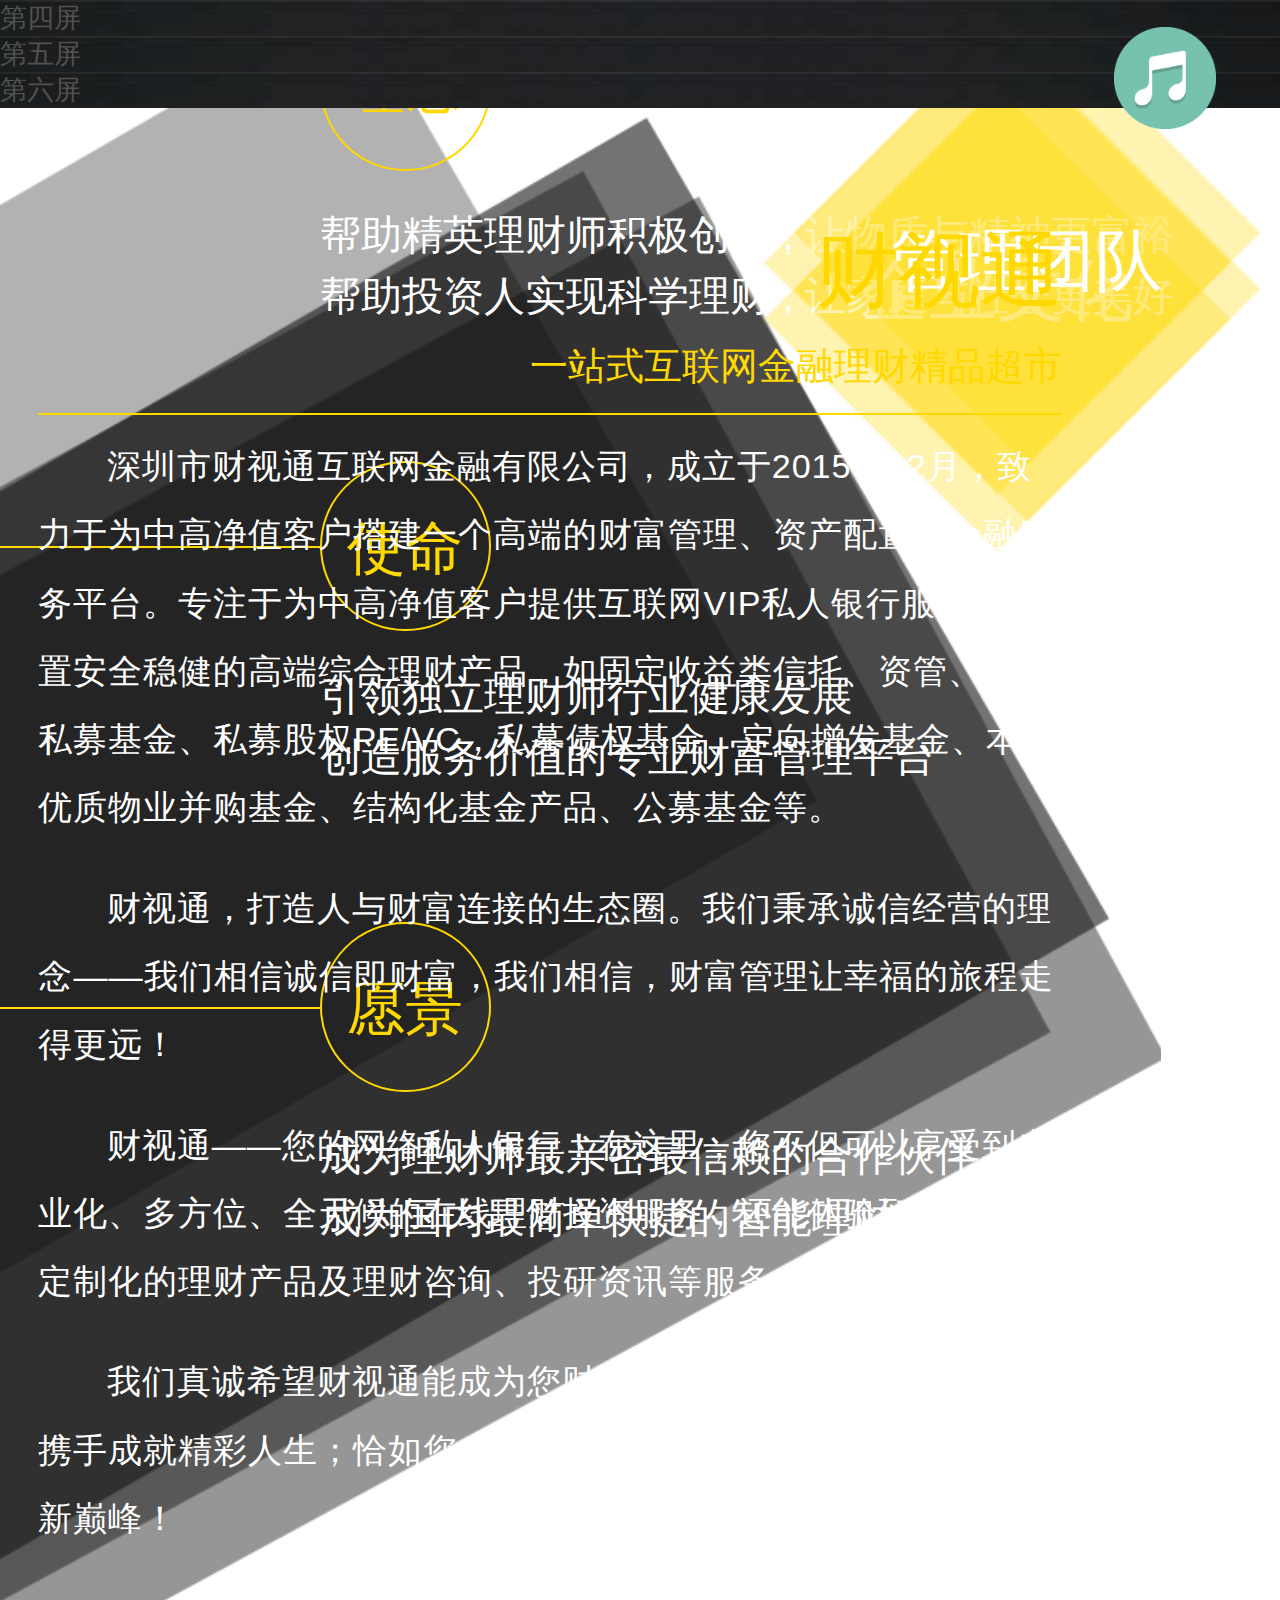
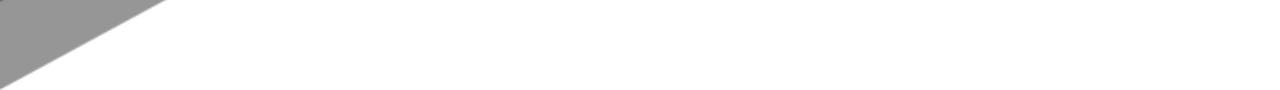
==== cst_first/aboutUs.html @ eed72279 "add cst_mobile" ====
<!doctype html>
<html lang="en">
<head>
<meta charset="UTF-8" />
<meta name="viewport" content="width=device-width, initial-scale=1.0, maximum-scale=1.0, user-scalable=0">
<title>关于我们</title>
<link rel="stylesheet" href="css/base.css" />
<link rel="stylesheet" href="css/style.css" />
</head>
<body>
<div class="music music_start" id="music">
	<!--<audio autoplay preload="auto" controls loop id="audio">
	  <source src="imgs/Era - The Mass.mp3" type="audio/mpeg" />
	  <source src="music/bgMusic.ogg" type="audio/ogg"/>
	  您的浏览器不支持音频播放。
	</audio>-->
	<audio autoplay preload="auto" loop="loop" id="audio">
		<source src="music/ai.mp3" type="audio/mpeg" />
		<!--<source src="music/bgMusic.ogg" type="audio/ogg"/>-->
	 	您的浏览器不支持音频播放。
	</audio>
</div>
<div id="fullPage">
	<div class="section section1">
		<div class="a_se1_bgt"></div>
		<div class="a_se1_bgb"></div>
		<div class="a_se1_tit">
			<h1>财视通</h1>
			<h3>一站式互联网金融理财精品超市</h3>
			<div class="line"></div>
			<p>深圳市财视通互联网金融有限公司，成立于2015年12月，致力于为中高净值客户搭建一个高端的财富管理、资产配置的金融服务平台。专注于为中高净值客户提供互联网VIP私人银行服务和配置安全稳健的高端综合理财产品，如固定收益类信托、资管、阳光私募基金、私募股权PE/VC，私募债权基金、定向增发基金、本地优质物业并购基金、结构化基金产品、公募基金等。</p><br />
			<p>财视通，打造人与财富连接的生态圈。我们秉承诚信经营的理念——我们相信诚信即财富，我们相信，财富管理让幸福的旅程走得更远！</p><br />
			<p>财视通——您的网络私人银行！在这里，您不但可以享受到专业化、多方位、全天候的在线理财投资服务，还能体验到多品类、定制化的理财产品及理财咨询、投研资讯等服务。</p><br />
			<p>我们真诚希望财视通能成为您财富旅途的中的可靠伴侣，与您携手成就精彩人生；恰如您人生跑道上的私人向导，伴您奔向人生新巅峰！</p>
		</div>
		<div class="a_se_down">
			<img src="imgs/about_down.png" alt="" />
		</div>
	</div><!--section1-->
	<div class="section section2">
		<div class="a_se2_bgh">企业文化</div>
		<div class="a_se2_bg"></div>
		<div class="a_se2_main">
			<div class="page">
				<div class="line">
					<span></span>
				</div>
				<div class="right">
					<div class="tit">理念</div>
					<p>帮助精英理财师积极创业 , 让物质与精神更富裕</p>
					<p>帮助投资人实现科学理财 , 让家庭与社会更美好</p>
				</div>
			</div><!--坑1-->
			<div class="page">
				<div class="line">
					<span></span>
				</div>
				<div class="right">
					<div class="tit">使命</div>
					<p>引领独立理财师行业健康发展</p>
					<p>创造服务价值的专业财富管理平台</p>
				</div>
			</div><!--坑2-->
			<div class="page">
				<div class="line">
					<span></span>
				</div>
				<div class="right">
					<div class="tit">愿景</div>
					<p>成为理财师最亲密最信赖的合作伙伴   </p>
					<p>成为国内最简单快捷的智能理财平台</p>
				</div>
			</div><!--坑3-->
		</div>
		<div class="a_se_down">
			<img src="imgs/about_down.png" alt="" />
		</div>
	</div><!--section2-->
	<div class="section section3">
		<div class="a_se2_bgh a_se3_bgh">管理团队</div>
		<div class="a_se3_main">
			<div class="page">
				<div class="pic"></div>
				<div class="tit">
					<h3>熊宏 (董事长/总裁)</h3>
					<p>东北财经大学EMBA</p>
					<p>金千禧金融控股集团创始人</p>
					<p>拥有近20年金融从业经验。</p>
				</div>
				<div class="right">
					<img src="imgs/about_3_line.png" alt="" />
				</div>
			</div><!--坑1-->
			<div class="page">
				<div class="pic pic2"></div>
				<div class="tit">
					<h3>常虹 （独立董事）</h3>
					<p style="margin-top: 8px;">中南大学副教授 硕士研究生毕业</p>
					<p>历任深圳中小企业信用再担保管委会委员</p>
				</div>
				<div class="right">
					<img src="imgs/about_3_line.png" alt="" />
				</div>
			</div><!--坑2-->
			<div class="page">
				<div class="pic pic3"></div>
				<div class="tit">
					<h3>于磊 （副总裁）</h3>
					<p style="margin-top: 8px;">吉林大学 法律系 学士</p>
					<p>历任国内知名财富管理公司负责人</p>
				</div>
				<div class="right">
					<img src="imgs/about_3_line.png" alt="" />
				</div>
			</div><!--坑3-->
			<div class="page">
				<div class="pic pic4"></div>
				<div class="tit">
					<h3>徐晗坤 （投委会委员/集团顾问）</h3>
					<p>伦敦经济学院经济学硕士 </p>
					<p>沃顿商学院工商管理硕士</p>
					<p>历任大陆资本董事总经理</p>
				</div>
				<div class="right">
					<img src="imgs/about_3_line.png" alt="" />
				</div>
			</div><!--坑4-->
			<div class="page">
				<div class="pic pic5"></div>
				<div class="tit">
					<h3>刘秀青 （财视通金融运营总监）</h3>
					<p style="margin-top: 8px;">华东交通大学 法学系 学士</p>
					<p>历任国内知名互联网金融公司负责人</p>
				</div>
				<div class="right">
					<img src="imgs/about_3_line.png" alt="" />
				</div>
			</div><!--坑5-->
		</div>
		<div class="a_se_down">
			<img src="imgs/about_down.png" alt="" />
		</div><!--下拉箭头-->
	</div>
	<div class="section section4">第四屏</div>
	<div class="section section5">第五屏</div>
	<div class="section section6">第六屏</div>
</div>
<script src="http://apps.bdimg.com/libs/jquery/2.1.4/jquery.js"></script>
<script src="http://apps.bdimg.com/libs/jquery-fullPage/2.7.4/jquery.fullPage.min.js"></script>
<script src="js/51size.js"></script>
<script src="js/common.js"></script>
<script type="text/javascript">
	$(function(){
		$('#fullPage').fullpage({
			
		});
	});
</script>
</body>
</html>
---- cst_first/css/base.css ----
@charset "UTF-8";
/*Css 初始化*/
html,body,h1,h2,h3,h4,h5,h6,div,dl,dt,dd,ul,ol,li,p,blockquote,pre,hr,figure,table,caption,th,td,form,fieldset,legend,input,button,textarea,menu{margin:0;padding:0;}
header,footer,section,article,aside,nav,hgroup,address,figure,figcaption,menu,details{display:block;}
table{border-collapse:collapse;border-spacing:0;}
caption,th{text-align:left;font-weight:normal;}
html,body,fieldset,img,iframe,abbr{border:0;}
i,cite,em,var,address,dfn{font-style:normal;}
[hidefocus],summary{outline:0;}
pre,code,kbd,samp{font-family:inherit;}
q:before,q:after{content:none;}
textarea{overflow:auto;resize:none;}
label,summary{cursor:default;}
a,button{cursor:pointer;}

/*让这些的标签内外边距都是0*/
fieldset, img { border:none;}
ul,ol,li{ list-style:none; }
body { color:#515151;}

/*清除浮动*/
.clearfix:after { content:"."; display:block; height:0;visibility:hidden; clear:both; }
.clearfix { zoom:1; }
.clearit { clear:both; height:0; font-size:0;overflow:hidden;}

/*a标签*/
a{ color:#666; text-decoration:none; }
a:visited { color:#666; }
a:hover, a:active, a:focus { text-decoration:none; }

html {font-size:625%;}
body{font-size:.16rem; font-family: "Helvetica Neue", Helvetica, Arial, "Microsoft Yahei UI", "Microsoft YaHei", SimHei, "\5B8B\4F53", simsun, sans-serif;}
p{word-wrap:break-word;}
div{box-sizing: border-box;}
img{display: block;max-width: 100%;}
h1,h2,h3,h4,h5{font-weight: normal;}
---- cst_first/css/style.css ----
@charset "utf-8";

/*public*/
.music { width: .6rem; height: .6rem; position: fixed; top: 3%; right: 5%; z-index: 999;}
.music_start { background: url(../imgs/music.png); background-size: contain; animation: play 1.2s linear infinite; -webkit-animation: play 1.2s linear infinite;}
.music_stop { background: url(../imgs/music_stop.png); background-size: contain;}
#fullPage {position: relative;}
.section {width: 100%; height: 100%; background: url(../imgs/about_bg.jpg); background-size: cover; position: relative;}
.a_se_down { width:.34rem; height: .2rem; position: absolute; left: 49%; bottom: 5%; animation: down .8s ease-out infinite alternate; -webkit-animation: down .8s ease-out infinite alternate;}
@keyframes down{
	from{transform: translateY(0);}
	to{transform: translateY(10px);}
}
@-webkit-keyframes down{
	from{transform: translateY(0);}
	to{transform: translateY(10px);}
}
@keyframes play{
	from{-webkit-transform: rotateZ(0deg);}
	to{-webkit-transform: rotateZ(-360deg);}
}
@-webkit-keyframes play{
	from{-webkit-transform: rotateZ(0deg);}
	to{-webkit-transform: rotateZ(-360deg);}
}

/*section1*/
.section1 {padding: 0 1.2rem 0 .2rem;}
.a_se1_bgt {width: 6.8rem; height: 8.9rem; background: url(../imgs/about_1_bg_top.png); background-size: cover; position: absolute; top: 1rem; left: 0;}
.a_se1_bgb { width: 100%; height: 5.3rem; background: url(../imgs/about_1_bg_bottom.png); background-size: cover; position: absolute; left: 0; bottom: 0;}
.a_se1_tit {width: 80%; position: absolute; left: 3%; top: 1.2rem; z-index: 1;}
.a_se1_tit h1 { font-size: .48rem; line-height: 1.6; color: #ffd800; text-align: right;}
.a_se1_tit h3 { font-size: .22rem; line-height: 1.6; color: #ffd800; text-align: right;}
.a_se1_tit .line { width: 100%; height: 2px; margin: .1rem auto; background-color: #ffd800;}
.a_se1_tit p { font-size: .2rem; line-height: 2; color: #FFFFFF; text-indent: 2em; letter-spacing: 1px;}

/*section2*/
.a_se2_bgh { width: 2.73rem; height: 3.05rem; background: url(../imgs/about_2_bg_head.png); background-size: cover; position: absolute; right: 50px; top: 30px; font-size: .4rem; text-align: center; line-height: 3.05rem; color: #FFFFFF; }
.a_se2_bg { width: 6.5rem; height: 9.14rem; background: url(../imgs/about_2_bg.png); background-size: cover; position: absolute; top: 20%; left: 0;}
.a_se2_main { width: 100%; position: absolute; top: 25%; left: 0;}
.a_se2_main .line { float: left; width: 25%; height: 2.2rem; padding-top: .5rem;}
.a_se2_main .line span { display: block; width: 100%; height: 2px; background-color: #ffd800;}
.a_se2_main .right { float: left; height: 2.7rem; width: 75%;}
.a_se2_main .right .tit { width: 1rem; height: 1rem; border: 2px solid #ffd800; border-radius: 50%; font-size: .34rem; text-align: center; line-height: 1rem; color: #ffd800; margin-bottom: .2rem;}
.a_se2_main .right p { font-size: .24rem; line-height: 1.5; color: #FFFFFF;}

/*section3*/
.a_se3_bgh { top: 0; right: 20px;}
.a_se3_main { position: absolute; left: 0; bottom: 5%;}
.a_se3_main .page { width: 7rem; height: 1.6rem; padding-top: .1rem; margin-bottom: .4rem; background: rgba(224,203,118,.17);}
.a_se3_main .pic { float: left; width: 1.4rem; height: 1.4rem; border: 2px solid #ffd800; border-radius: 50%;  background: url(../imgs/about_3_page1.jpg); background-size: contain; margin: 0 .3rem 0 .2rem;}
.a_se3_main .tit { float: left; width: 4.6rem; overflow: hidden;}
.a_se3_main .tit h3 { font-size: .24rem; line-height: 1.5; color: #ffd800;}
.a_se3_main .tit p { font-size: .2rem; line-height: 1.5; color: #FFFFFF;}
.a_se3_main .right { float: right; width: .13rem; height: .25rem; margin-right: 10px; margin-top: .55rem;}

.a_se3_main .pic2 {background: url(../imgs/about_3_page2.jpg); background-size: contain;}
.a_se3_main .pic3 {background: url(../imgs/about_3_page3.jpg); background-size: contain;}
.a_se3_main .pic4 {background: url(../imgs/about_3_page4.jpg); background-size: contain;}
.a_se3_main .pic5 {background: url(../imgs/about_3_page5.jpg); background-size: contain;}






















/*响应式部分*/
/*媒体查询，大于 415 小于 640*/
@media (min-width: 415px) and (max-width: 640px) {
	
}
/*媒体查询，大于 376 小于 414*/
@media (min-width: 376px) and (max-width: 414px) {
	
}
/*媒体查询，大于 356 小于 375 适配红米note3*/
@media (min-width: 356px) and (max-width: 375px) {
	
}
/*媒体查询，大于 321 小于 355*/
@media (min-width: 320px) and (max-width: 355px) {
	.a_se1_tit { width: 90%; top: .4rem;}
	.a_se1_tit p {font-size: 12px; letter-spacing: 0;}
	.a_se2_main .right p { font-size: .16rem;}
	.a_se3_main .tit p:nth-of-type(3) { display: none;}
}
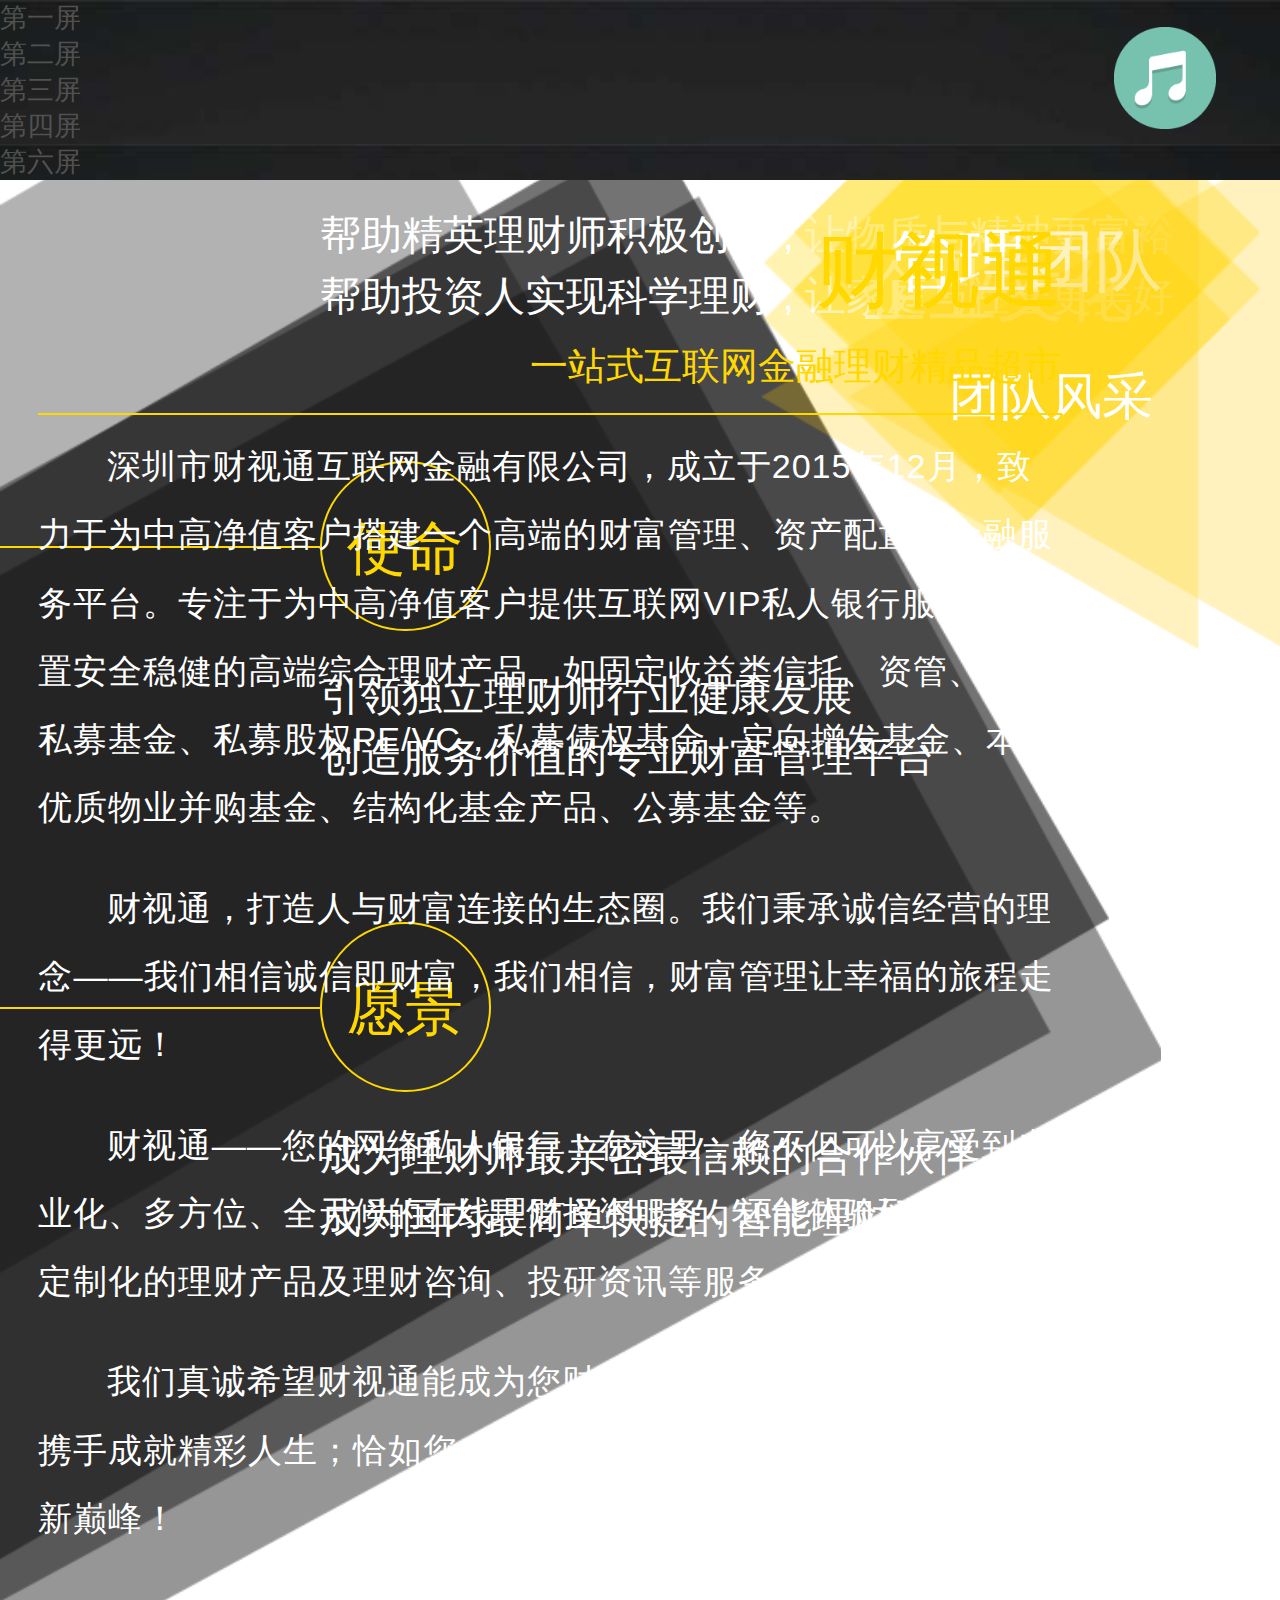
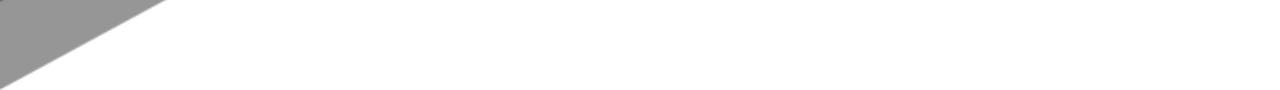
==== commit 87552fe1: "add" ====
--- a/cst_first/aboutUs.html
+++ b/cst_first/aboutUs.html
@@ -4,6 +4,7 @@
 <meta charset="UTF-8" />
 <meta name="viewport" content="width=device-width, initial-scale=1.0, maximum-scale=1.0, user-scalable=0">
 <title>关于我们</title>
+<link rel="stylesheet" href="css/jquery.fullPage.css" />
 <link rel="stylesheet" href="css/base.css" />
 <link rel="stylesheet" href="css/style.css" />
 </head>
@@ -16,7 +17,7 @@
 	</audio>-->
 	<audio autoplay preload="auto" loop="loop" id="audio">
 		<source src="music/ai.mp3" type="audio/mpeg" />
-		<!--<source src="music/bgMusic.ogg" type="audio/ogg"/>-->
+		<source src="music/ai.ogg" type="audio/ogg"/>
 	 	您的浏览器不支持音频播放。
 	</audio>
 </div>
@@ -78,8 +79,8 @@
 	</div><!--section2-->
 	<div class="section section3">
 		<div class="a_se2_bgh a_se3_bgh">管理团队</div>
-		<div class="a_se3_main">
-			<div class="page">
+		<div class="a_se3_main" id="main">
+			<div class="page page1">
 				<div class="pic"></div>
 				<div class="tit">
 					<h3>熊宏 (董事长/总裁)</h3>
@@ -91,7 +92,7 @@
 					<img src="imgs/about_3_line.png" alt="" />
 				</div>
 			</div><!--坑1-->
-			<div class="page">
+			<div class="page page2" id="page2">
 				<div class="pic pic2"></div>
 				<div class="tit">
 					<h3>常虹 （独立董事）</h3>
@@ -102,18 +103,7 @@
 					<img src="imgs/about_3_line.png" alt="" />
 				</div>
 			</div><!--坑2-->
-			<div class="page">
-				<div class="pic pic3"></div>
-				<div class="tit">
-					<h3>于磊 （副总裁）</h3>
-					<p style="margin-top: 8px;">吉林大学 法律系 学士</p>
-					<p>历任国内知名财富管理公司负责人</p>
-				</div>
-				<div class="right">
-					<img src="imgs/about_3_line.png" alt="" />
-				</div>
-			</div><!--坑3-->
-			<div class="page">
+			<div class="page page3">
 				<div class="pic pic4"></div>
 				<div class="tit">
 					<h3>徐晗坤 （投委会委员/集团顾问）</h3>
@@ -124,8 +114,19 @@
 				<div class="right">
 					<img src="imgs/about_3_line.png" alt="" />
 				</div>
+			</div><!--坑3-->
+			<div class="page page4">
+				<div class="pic pic3"></div>
+				<div class="tit">
+					<h3>于磊 （副总裁）</h3>
+					<p style="margin-top: 8px;">吉林大学 法律系 学士</p>
+					<p>历任国内知名财富管理公司负责人</p>
+				</div>
+				<div class="right">
+					<img src="imgs/about_3_line.png" alt="" />
+				</div>
 			</div><!--坑4-->
-			<div class="page">
+			<div class="page page5">
 				<div class="pic pic5"></div>
 				<div class="tit">
 					<h3>刘秀青 （财视通金融运营总监）</h3>
@@ -135,14 +136,73 @@
 				<div class="right">
 					<img src="imgs/about_3_line.png" alt="" />
 				</div>
+			</div><!--坑5-->
+		</div><!--E-a_se3_main-->
+		<div class="a_se3_main_in">
+			<div class="page page1">
+				<div class="back"></div>
+				<div class="pic"></div>
+				<h2>熊宏 <span>(董事长/总裁)</span></h2>
+				<h4>东北财经大学EMBA</h4>
+				<h4>金千禧金融控股集团创始人</h4>
+				<h4>拥有近20年金融从业经验。</h4>
+				<div class="line"></div>
+				<p>历任国有商业银行支行行长、大型综合金融机构副总裁，具有二十余年金融投资行从业经验，资深金融行业企业管理行业背景。善于资本运作，对国际国内金融有深厚的理财和实践基础</p>
+			</div><!--坑1-->
+			<div class="page page2">
+				<div class="back"></div>
+				<div class="pic"></div>
+				<h2>常虹 <span>(独立董事)</span></h2>
+				<h4>中南大学副教授</h4>
+				<h4>硕士研究生毕业</h4>
+				<h4>深圳中小企业信用再担保委员</h4>
+				<div class="line"></div>
+				<p>深圳市小额贷款行业协会副会长具有深厚的财经专业知识以及精湛的实战经验，曾任职于多家知名金融集团独立董事及投委会顾问，多次对市场的实时动态作出准确预判</p>
+			</div><!--坑2-->
+			<div class="page page3">
+				<div class="back"></div>
+				<div class="pic"></div>
+				<h2>徐晗坤<span>(投委会委员)</span></h2>
+				<h4>伦敦经济学院经济学硕士</h4>
+				<h4>沃顿商学院工商管理硕士</h4>
+				<h4>历任大陆资本董事总经理</h4>
+				<div class="line"></div>
+				<p>曾全面负责美国康地集团(Continental Grain Company)在亚洲的私募股权投资；美国康地集团在亚洲所投企业的运营管理；泰国正大集团和美国康地集团合作基金正大康地产业投资基金的投资。</p>
+			</div><!--坑3-->
+			<div class="page page4">
+				<div class="back"></div>
+				<div class="pic"></div>
+				<h2>于磊<span>(副总裁)</span></h2>
+				<h4>吉林大学 法律系 学士</h4>
+				<h4>历任国内知名财富管理公司负责人</h4>
+				<div class="line"></div>
+				<p>具有十余年的百强金融企业管理经验及丰富的资本市场运作经验，熟悉权益类投资、策略性投资、固定收益、资本对接及资产配置，具有业内极高的影响力及号召力。</p>
+			</div><!--坑4-->
+			<div class="page page5">
+				<div class="back"></div>
+				<div class="pic"></div>
+				<h2>刘秀青<span>(财视通金融运营总监)</span></h2>
+				<h4>华东交通大学 法学系 学士</h4>
+				<h4>历任国内知名互联网金融公司负责人</h4>
+				<div class="line"></div>
+				<p>国内知名律师事务所高级法律顾问，熟悉互联网的运营及数据管理。七年互联网运营管理从业经历，凭其敏锐的眼光、远大格局判断出互联网金融充满机遇的行业前景；擅长互联网金融时代的金融产品创新和运营。</p>
 			</div><!--坑5-->
 		</div>
 		<div class="a_se_down">
 			<img src="imgs/about_down.png" alt="" />
 		</div><!--下拉箭头-->
 	</div>
-	<div class="section section4">第四屏</div>
-	<div class="section section5">第五屏</div>
+	<div class="section section4">
+		<div class="slide">第一屏</div>
+		<div class="slide">第二屏</div>
+		<div class="slide">第三屏</div>
+		<div class="slide">第四屏</div>
+		
+	</div>
+	<div class="section section5">
+		<div class="a_se5_bgh">团队风采</div>
+		<div class="a_se5_bgb"></div>
+	</div>
 	<div class="section section6">第六屏</div>
 </div>
 <script src="http://apps.bdimg.com/libs/jquery/2.1.4/jquery.js"></script>
@@ -150,9 +210,16 @@
 <script src="js/51size.js"></script>
 <script src="js/common.js"></script>
 <script type="text/javascript">
+//	此项目fullPage.css修改过,(左右滑块样式,左右滑块项目导航颜色)
 	$(function(){
 		$('#fullPage').fullpage({
-			
+			verticalCentered: false,	//内容是否垂直居中
+			scrollingSpeed: 1000,		//滚动速度，单位为毫秒
+			css3: true,					//是否使用 CSS3 transforms 滚动
+			controlArrows: true,		//左右滑块的箭头的背景
+			loopHorizontal: true,		//左右滑块是否循环滑动
+			slidesNavigation: true,		//是否显示左右滑块的项目导航
+			slidesNavPosition: "top"	//左右滑块的项目导航的位置
 		});
 	});
 </script>
--- a/cst_first/css/style.css
+++ b/cst_first/css/style.css
@@ -47,17 +47,42 @@
 /*section3*/
 .a_se3_bgh { top: 0; right: 20px;}
 .a_se3_main { position: absolute; left: 0; bottom: 5%;}
-.a_se3_main .page { width: 7rem; height: 1.6rem; padding-top: .1rem; margin-bottom: .4rem; background: rgba(224,203,118,.17);}
+.a_se3_main .page { width: 6.5rem; height: 1.6rem; padding-top: .1rem; margin-bottom: .4rem; background: rgba(224,203,118,.17);}
 .a_se3_main .pic { float: left; width: 1.4rem; height: 1.4rem; border: 2px solid #ffd800; border-radius: 50%;  background: url(../imgs/about_3_page1.jpg); background-size: contain; margin: 0 .3rem 0 .2rem;}
 .a_se3_main .tit { float: left; width: 4.6rem; overflow: hidden;}
 .a_se3_main .tit h3 { font-size: .24rem; line-height: 1.5; color: #ffd800;}
 .a_se3_main .tit p { font-size: .2rem; line-height: 1.5; color: #FFFFFF;}
-.a_se3_main .right { float: right; width: .13rem; height: .25rem; margin-right: 10px; margin-top: .55rem;}
+.a_se3_main .right { float: right; width: .13rem; height: .25rem; margin-right: 10px; margin-top: .55rem; display: none;}
 
 .a_se3_main .pic2 {background: url(../imgs/about_3_page2.jpg); background-size: contain;}
 .a_se3_main .pic3 {background: url(../imgs/about_3_page3.jpg); background-size: contain;}
 .a_se3_main .pic4 {background: url(../imgs/about_3_page4.jpg); background-size: contain;}
 .a_se3_main .pic5 {background: url(../imgs/about_3_page5.jpg); background-size: contain;}
+
+.a_se3_main_in { position: absolute; width: 6.7rem; height: 8rem; top: 22%; left: 50%; transform: translateX(-50%); -webkit-transform: translateX(-50%);}
+.a_se3_main_in .page { width: 6.7rem; height: 8rem; padding: .5rem .3rem 0; background: rgba(255,255,255,.2); display: none;}
+.a_se3_main_in .active {display: block;}
+.a_se3_main_in .back { width: .7rem; height: .7rem; background: url(../imgs/about_3_back.png) no-repeat; background-size: contain; position: absolute; top: .1rem; left: .1rem;}
+.a_se3_main_in .pic { width: 2.8rem; height: 2.8rem; border: 2px solid #ffd800; border-radius: 50%; background: url(../imgs/about_3_page1.jpg) no-repeat center top; background-size: cover; margin: 0 auto .15rem;}
+.a_se3_main_in h2 { font-size: .34rem; color: #ffd800; line-height: 1.5; margin-left: 1.8rem;}
+.a_se3_main_in h2 span { font-size: .26rem;}
+.a_se3_main_in h4 { font-size: .24rem; color: #ffd800; line-height: 2; margin-left: 1.8rem}
+.a_se3_main_in .line { width: 100%; height: 2px; background-color: #FFFFFF; margin: .1rem 0;}
+.a_se3_main_in p { font-size: .24rem; line-height: 2; color: #FFFFFF;}
+
+.a_se3_main_in .page2 .pic {background: url(../imgs/about_3_page2.jpg) no-repeat center top; background-size: cover;}
+.a_se3_main_in .page3 .pic {background: url(../imgs/about_3_page4.jpg) no-repeat center top; background-size: cover;}
+.a_se3_main_in .page4 .pic {background: url(../imgs/about_3_page3.jpg) no-repeat center top; background-size: cover;}
+.a_se3_main_in .page5 .pic {background: url(../imgs/about_3_page5.jpg) no-repeat center top; background-size: cover;}
+
+/*section4*/
+
+
+
+
+/*section5*/
+.a_se5_bgh { width: 3.04rem; height: 2.96rem; padding-left: 1.1rem; background: url(../imgs/about_4_bg1.png) no-repeat; background-size: cover; font-size: .3rem; line-height: 2.96rem; color: #FFFFFF; position: absolute; top: 0; right: 0;}
+.a_se5_bgb
 
 
 
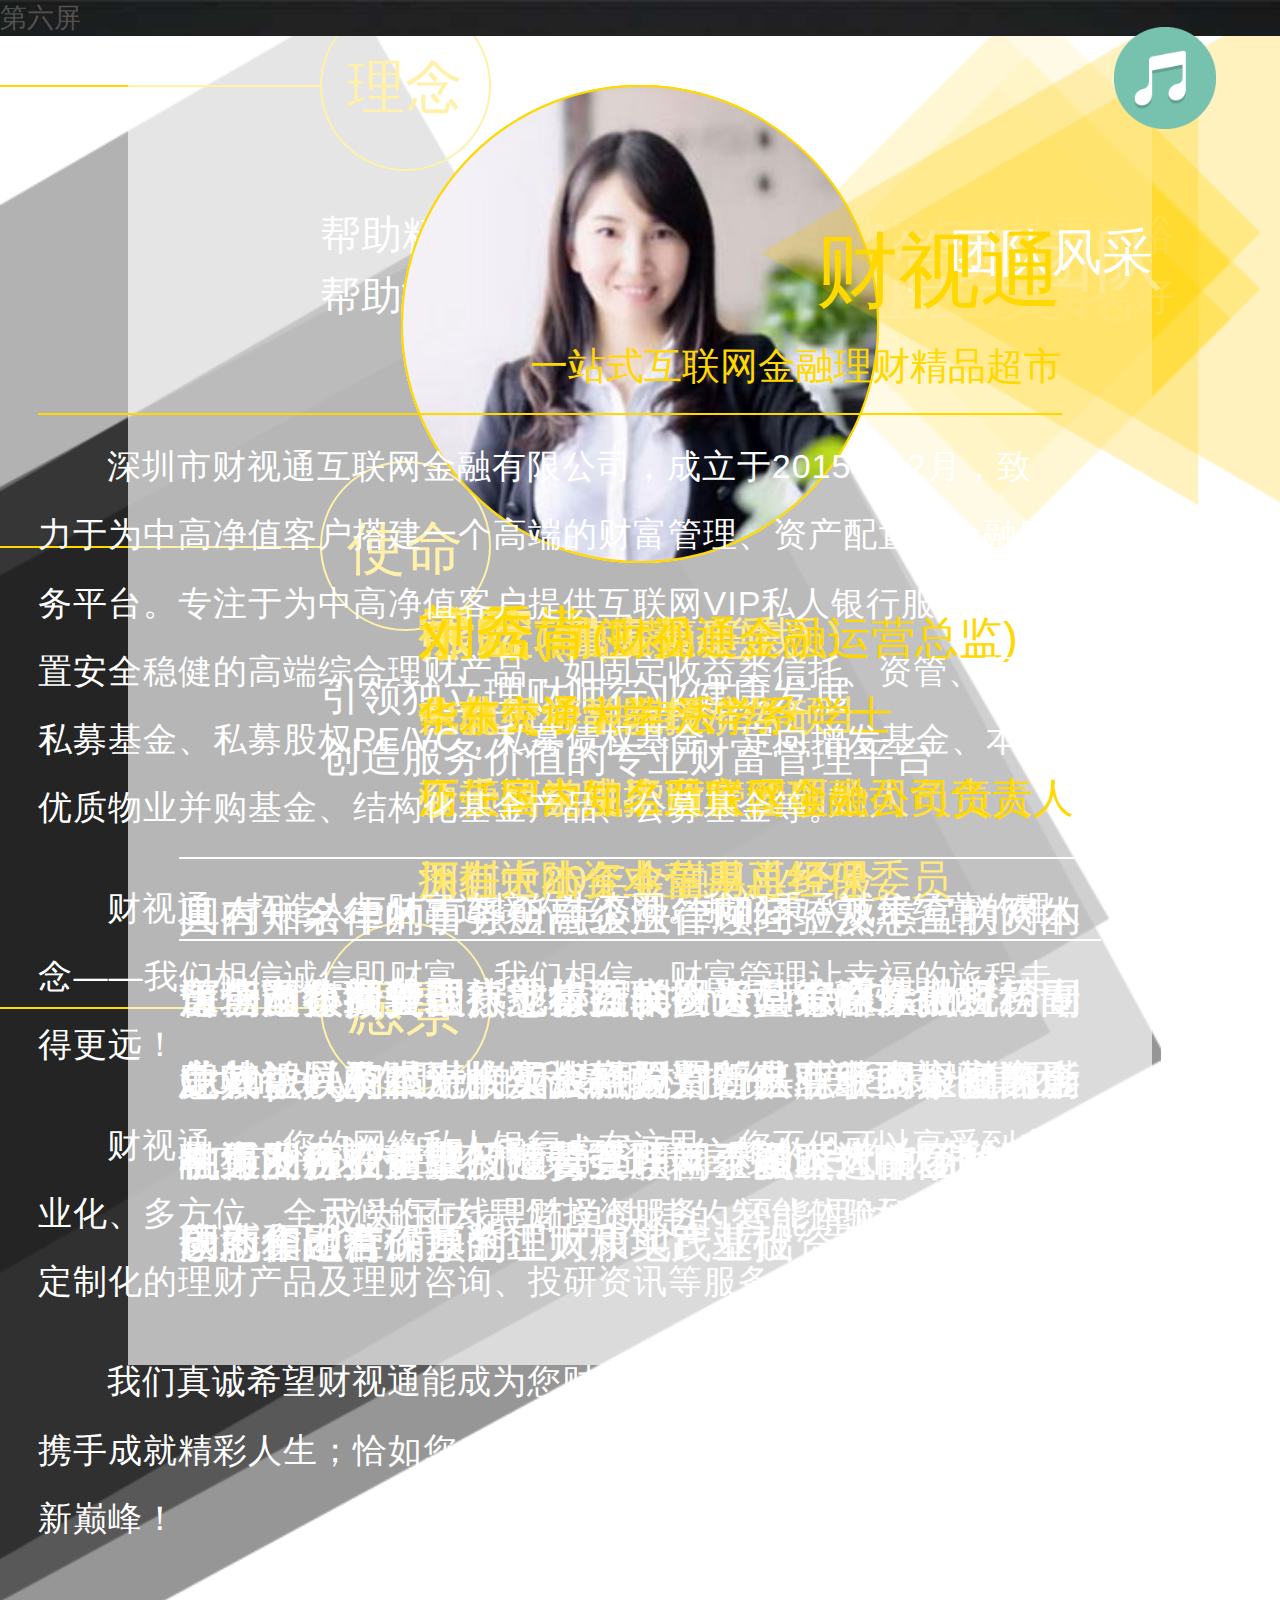
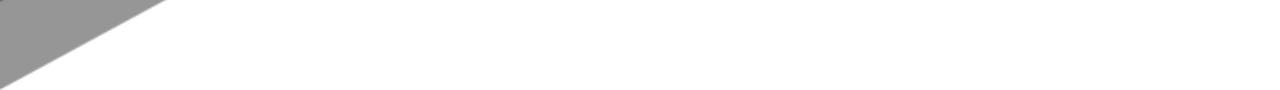
==== commit 9d4d4184: "add" ====
--- a/cst_first/aboutUs.html
+++ b/cst_first/aboutUs.html
@@ -138,67 +138,83 @@
 				</div>
 			</div><!--坑5-->
 		</div><!--E-a_se3_main-->
-		<div class="a_se3_main_in">
-			<div class="page page1">
-				<div class="back"></div>
-				<div class="pic"></div>
-				<h2>熊宏 <span>(董事长/总裁)</span></h2>
-				<h4>东北财经大学EMBA</h4>
-				<h4>金千禧金融控股集团创始人</h4>
-				<h4>拥有近20年金融从业经验。</h4>
-				<div class="line"></div>
-				<p>历任国有商业银行支行行长、大型综合金融机构副总裁，具有二十余年金融投资行从业经验，资深金融行业企业管理行业背景。善于资本运作，对国际国内金融有深厚的理财和实践基础</p>
-			</div><!--坑1-->
-			<div class="page page2">
-				<div class="back"></div>
-				<div class="pic"></div>
-				<h2>常虹 <span>(独立董事)</span></h2>
-				<h4>中南大学副教授</h4>
-				<h4>硕士研究生毕业</h4>
-				<h4>深圳中小企业信用再担保委员</h4>
-				<div class="line"></div>
-				<p>深圳市小额贷款行业协会副会长具有深厚的财经专业知识以及精湛的实战经验，曾任职于多家知名金融集团独立董事及投委会顾问，多次对市场的实时动态作出准确预判</p>
-			</div><!--坑2-->
-			<div class="page page3">
-				<div class="back"></div>
-				<div class="pic"></div>
-				<h2>徐晗坤<span>(投委会委员)</span></h2>
-				<h4>伦敦经济学院经济学硕士</h4>
-				<h4>沃顿商学院工商管理硕士</h4>
-				<h4>历任大陆资本董事总经理</h4>
-				<div class="line"></div>
-				<p>曾全面负责美国康地集团(Continental Grain Company)在亚洲的私募股权投资；美国康地集团在亚洲所投企业的运营管理；泰国正大集团和美国康地集团合作基金正大康地产业投资基金的投资。</p>
-			</div><!--坑3-->
-			<div class="page page4">
-				<div class="back"></div>
-				<div class="pic"></div>
-				<h2>于磊<span>(副总裁)</span></h2>
-				<h4>吉林大学 法律系 学士</h4>
-				<h4>历任国内知名财富管理公司负责人</h4>
-				<div class="line"></div>
-				<p>具有十余年的百强金融企业管理经验及丰富的资本市场运作经验，熟悉权益类投资、策略性投资、固定收益、资本对接及资产配置，具有业内极高的影响力及号召力。</p>
-			</div><!--坑4-->
-			<div class="page page5">
-				<div class="back"></div>
-				<div class="pic"></div>
-				<h2>刘秀青<span>(财视通金融运营总监)</span></h2>
-				<h4>华东交通大学 法学系 学士</h4>
-				<h4>历任国内知名互联网金融公司负责人</h4>
-				<div class="line"></div>
-				<p>国内知名律师事务所高级法律顾问，熟悉互联网的运营及数据管理。七年互联网运营管理从业经历，凭其敏锐的眼光、远大格局判断出互联网金融充满机遇的行业前景；擅长互联网金融时代的金融产品创新和运营。</p>
-			</div><!--坑5-->
-		</div>
 		<div class="a_se_down">
 			<img src="imgs/about_down.png" alt="" />
 		</div><!--下拉箭头-->
-	</div>
+	</div><!--E_section3-->
 	<div class="section section4">
-		<div class="slide">第一屏</div>
-		<div class="slide">第二屏</div>
-		<div class="slide">第三屏</div>
-		<div class="slide">第四屏</div>
-		
-	</div>
+		<div class="slide">
+			<div class="a_se4_main_in">
+				<div class="page page1">
+					<div class="back"></div>
+					<div class="pic"></div>
+					<h2>熊宏 <span>(董事长/总裁)</span></h2>
+					<h4>东北财经大学EMBA</h4>
+					<h4>金千禧金融控股集团创始人</h4>
+					<h4>拥有近20年金融从业经验。</h4>
+					<div class="line"></div>
+					<p>历任国有商业银行支行行长、大型综合金融机构副总裁，具有二十余年金融投资行从业经验，资深金融行业企业管理行业背景。善于资本运作，对国际国内金融有深厚的理财和实践基础</p>
+				</div><!--坑1-->
+			</div>
+		</div><!--slide1-->
+		<div class="slide">
+			<div class="a_se4_main_in">
+				<div class="page page2">
+					<div class="back"></div>
+					<div class="pic"></div>
+					<h2>常虹 <span>(独立董事)</span></h2>
+					<h4>中南大学副教授</h4>
+					<h4>硕士研究生毕业</h4>
+					<h4>深圳中小企业信用再担保委员</h4>
+					<div class="line"></div>
+					<p>深圳市小额贷款行业协会副会长具有深厚的财经专业知识以及精湛的实战经验，曾任职于多家知名金融集团独立董事及投委会顾问，多次对市场的实时动态作出准确预判</p>
+				</div><!--坑2-->
+			</div>
+		</div><!--slide2-->
+		<div class="slide">
+			<div class="a_se4_main_in">
+				<div class="page page3">
+					<div class="back"></div>
+					<div class="pic"></div>
+					<h2>徐晗坤<span>(投委会委员)</span></h2>
+					<h4>伦敦经济学院经济学硕士</h4>
+					<h4>沃顿商学院工商管理硕士</h4>
+					<h4>历任大陆资本董事总经理</h4>
+					<div class="line"></div>
+					<p>曾全面负责美国康地集团(Continental Grain Company)在亚洲的私募股权投资；美国康地集团在亚洲所投企业的运营管理；泰国正大集团和美国康地集团合作基金正大康地产业投资基金的投资。</p>
+				</div><!--坑3-->
+			</div>
+		</div><!--slide3-->
+		<div class="slide">
+			<div class="a_se4_main_in">
+				<div class="page page4">
+					<div class="back"></div>
+					<div class="pic"></div>
+					<h2>于磊<span>(副总裁)</span></h2>
+					<h4>吉林大学 法律系 学士</h4>
+					<h4>历任国内知名财富管理公司负责人</h4>
+					<div class="line"></div>
+					<p>具有十余年的百强金融企业管理经验及丰富的资本市场运作经验，熟悉权益类投资、策略性投资、固定收益、资本对接及资产配置，具有业内极高的影响力及号召力。</p>
+				</div><!--坑4-->
+			</div>
+		</div><!--slide4-->
+		<div class="slide">
+			<div class="a_se4_main_in">
+				<div class="page page5">
+					<div class="back"></div>
+					<div class="pic"></div>
+					<h2>刘秀青<span>(财视通金融运营总监)</span></h2>
+					<h4>华东交通大学 法学系 学士</h4>
+					<h4>历任国内知名互联网金融公司负责人</h4>
+					<div class="line"></div>
+					<p>国内知名律师事务所高级法律顾问，熟悉互联网的运营及数据管理。七年互联网运营管理从业经历，凭其敏锐的眼光、远大格局判断出互联网金融充满机遇的行业前景；擅长互联网金融时代的金融产品创新和运营。</p>
+				</div><!--坑5-->
+			</div>
+		</div><!--slide5-->
+		<div class="a_se_down">
+			<img src="imgs/about_down.png" alt="" />
+		</div><!--下拉箭头-->
+	</div><!--E_section4-->
 	<div class="section section5">
 		<div class="a_se5_bgh">团队风采</div>
 		<div class="a_se5_bgb"></div>
@@ -210,7 +226,7 @@
 <script src="js/51size.js"></script>
 <script src="js/common.js"></script>
 <script type="text/javascript">
-//	此项目fullPage.css修改过,(左右滑块样式,左右滑块项目导航颜色)
+//	此项目fullPage.css修改过,(左右滑块样式,左右滑块项目导航颜色,slide定位)
 	$(function(){
 		$('#fullPage').fullpage({
 			verticalCentered: false,	//内容是否垂直居中
--- a/cst_first/css/style.css
+++ b/cst_first/css/style.css
@@ -59,21 +59,21 @@
 .a_se3_main .pic4 {background: url(../imgs/about_3_page4.jpg); background-size: contain;}
 .a_se3_main .pic5 {background: url(../imgs/about_3_page5.jpg); background-size: contain;}
 
-.a_se3_main_in { position: absolute; width: 6.7rem; height: 8rem; top: 22%; left: 50%; transform: translateX(-50%); -webkit-transform: translateX(-50%);}
-.a_se3_main_in .page { width: 6.7rem; height: 8rem; padding: .5rem .3rem 0; background: rgba(255,255,255,.2); display: none;}
-.a_se3_main_in .active {display: block;}
-.a_se3_main_in .back { width: .7rem; height: .7rem; background: url(../imgs/about_3_back.png) no-repeat; background-size: contain; position: absolute; top: .1rem; left: .1rem;}
-.a_se3_main_in .pic { width: 2.8rem; height: 2.8rem; border: 2px solid #ffd800; border-radius: 50%; background: url(../imgs/about_3_page1.jpg) no-repeat center top; background-size: cover; margin: 0 auto .15rem;}
-.a_se3_main_in h2 { font-size: .34rem; color: #ffd800; line-height: 1.5; margin-left: 1.8rem;}
-.a_se3_main_in h2 span { font-size: .26rem;}
-.a_se3_main_in h4 { font-size: .24rem; color: #ffd800; line-height: 2; margin-left: 1.8rem}
-.a_se3_main_in .line { width: 100%; height: 2px; background-color: #FFFFFF; margin: .1rem 0;}
-.a_se3_main_in p { font-size: .24rem; line-height: 2; color: #FFFFFF;}
+.a_se4_main_in { width: 6rem; height: 9rem; position: absolute; top: 18%; left: 50%; transform: translateX(-50%); -webkit-transform: translateX(-50%);}
+.a_se4_main_in .page { width: 6rem; height: 8rem; padding: .5rem .3rem 0; background: rgba(255,255,255,.2);}
+.a_se4_main_in .active {display: block;}
+.a_se4_main_in .back { width: .7rem; height: .7rem; background: url(../imgs/about_3_back.png) no-repeat; background-size: contain; position: absolute; top: .1rem; left: .1rem; display: none;}
+.a_se4_main_in .pic { width: 2.8rem; height: 2.8rem; border: 2px solid #ffd800; border-radius: 50%; background: url(../imgs/about_3_page1.jpg) no-repeat center top; background-size: cover; margin: 0 auto .15rem;}
+.a_se4_main_in h2 { font-size: .34rem; color: #ffd800; line-height: 1.5; margin-left: 1.4rem;}
+.a_se4_main_in h2 span { font-size: .26rem;}
+.a_se4_main_in h4 { font-size: .24rem; color: #ffd800; line-height: 2; margin-left: 1.4rem}
+.a_se4_main_in .line { width: 100%; height: 2px; background-color: #FFFFFF; margin: .1rem 0;}
+.a_se4_main_in p { font-size: .24rem; line-height: 2; color: #FFFFFF;}
 
-.a_se3_main_in .page2 .pic {background: url(../imgs/about_3_page2.jpg) no-repeat center top; background-size: cover;}
-.a_se3_main_in .page3 .pic {background: url(../imgs/about_3_page4.jpg) no-repeat center top; background-size: cover;}
-.a_se3_main_in .page4 .pic {background: url(../imgs/about_3_page3.jpg) no-repeat center top; background-size: cover;}
-.a_se3_main_in .page5 .pic {background: url(../imgs/about_3_page5.jpg) no-repeat center top; background-size: cover;}
+.a_se4_main_in .page2 .pic {background: url(../imgs/about_3_page2.jpg) no-repeat center top; background-size: cover;}
+.a_se4_main_in .page3 .pic {background: url(../imgs/about_3_page4.jpg) no-repeat center top; background-size: cover;}
+.a_se4_main_in .page4 .pic {background: url(../imgs/about_3_page3.jpg) no-repeat center top; background-size: cover;}
+.a_se4_main_in .page5 .pic {background: url(../imgs/about_3_page5.jpg) no-repeat center top; background-size: cover;}
 
 /*section4*/
 
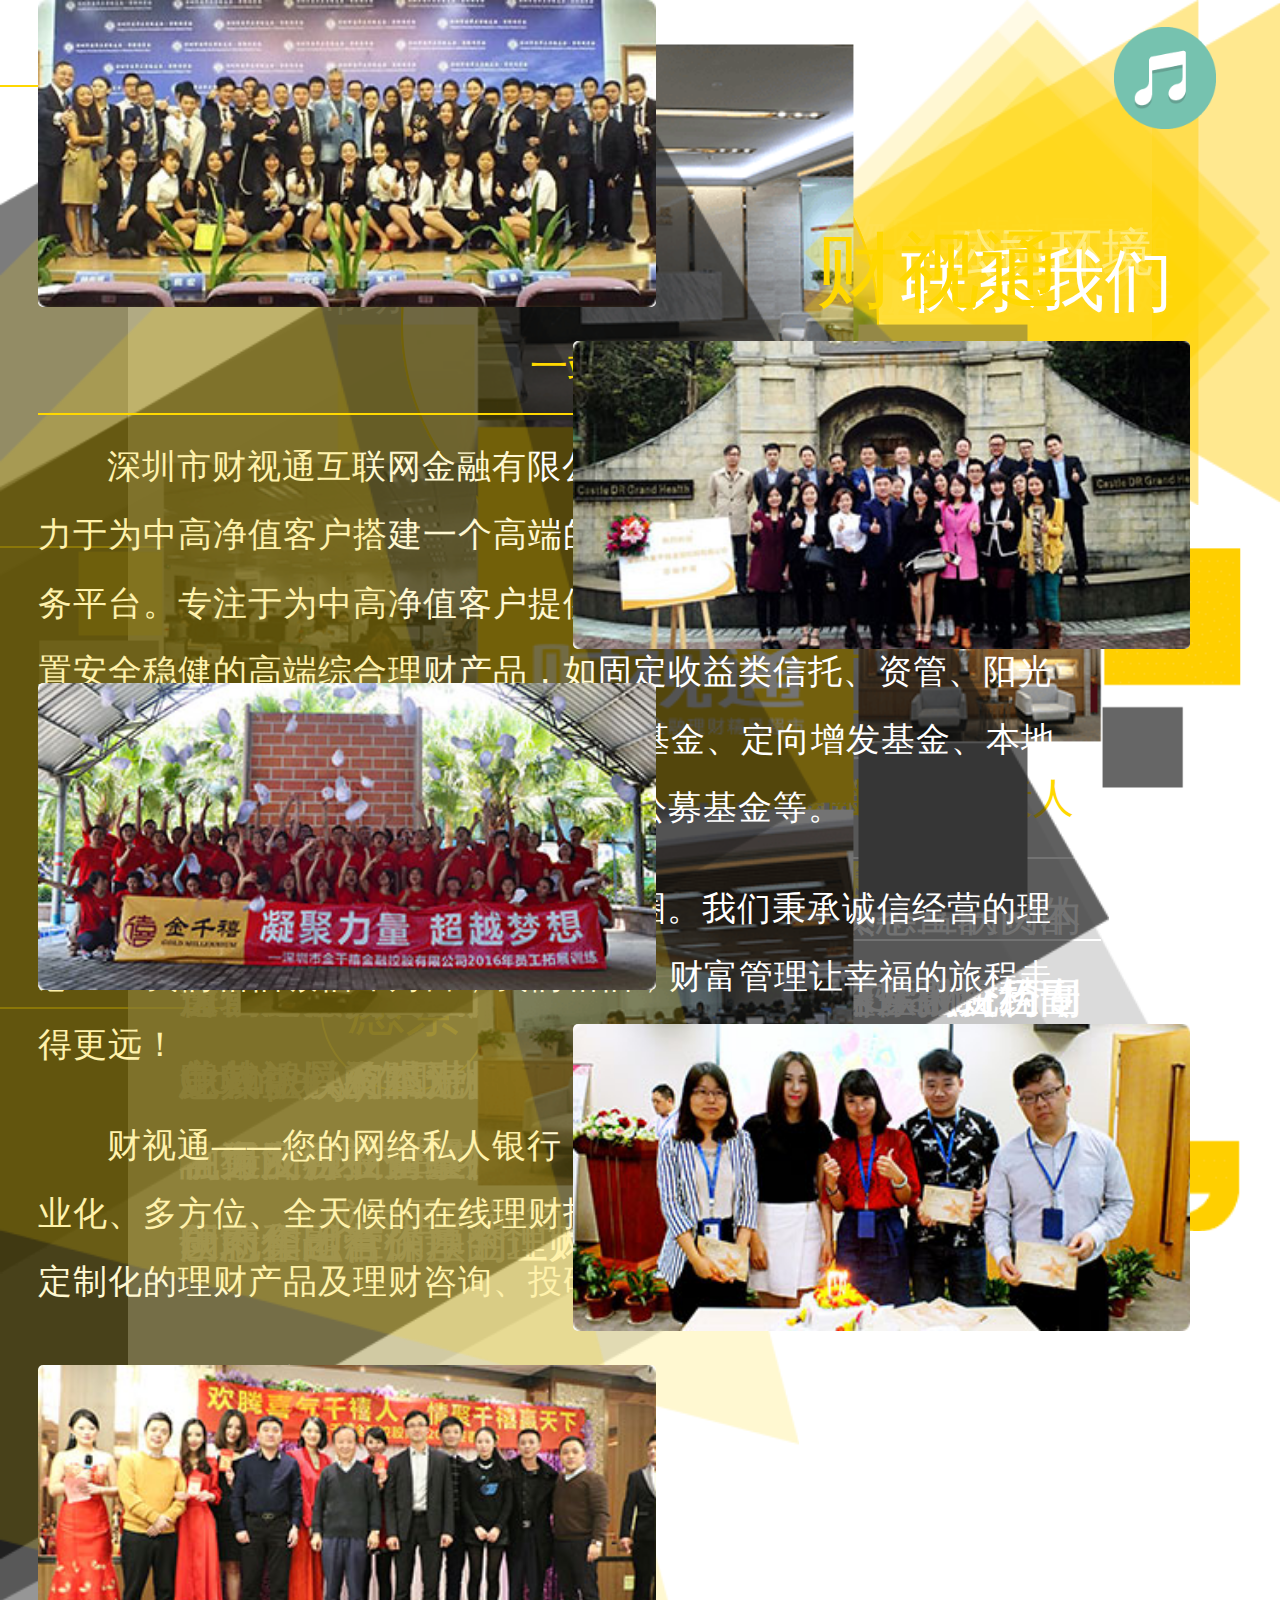
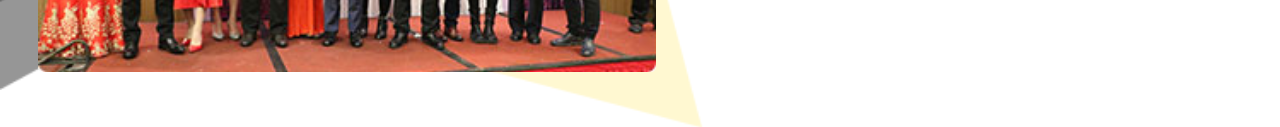
==== commit 6d120ae6: "add aboutUs" ====
--- a/cst_first/aboutUs.html
+++ b/cst_first/aboutUs.html
@@ -1,8 +1,12 @@
 <!doctype html>
 <html lang="en">
 <head>
-<meta charset="UTF-8" />
-<meta name="viewport" content="width=device-width, initial-scale=1.0, maximum-scale=1.0, user-scalable=0">
+<meta charset="utf-8">
+<meta content="width=device-width,initial-scale=1.0,maximum-scale=1.0,user-scalable=no" name="viewport">
+<meta content="yes" name="apple-mobile-web-app-capable"><!--当网站添加到主屏幕快速启动方式，可隐藏地址栏，仅针对ios的safari-->
+<meta content="black" name="apple-mobile-web-app-status-bar-style"><!--将网站添加到主屏幕快速启动方式，仅针对ios的safari顶端状态条的样式-->
+<meta content="telephone=no" name="format-detection"><!--忽略将页面中的数字识别为电话号码-->
+<meta content="email=no" name="format-detection"><!--忽略Android平台中对邮箱地址的识别-->
 <title>关于我们</title>
 <link rel="stylesheet" href="css/jquery.fullPage.css" />
 <link rel="stylesheet" href="css/base.css" />
@@ -218,8 +222,70 @@
 	<div class="section section5">
 		<div class="a_se5_bgh">团队风采</div>
 		<div class="a_se5_bgb"></div>
-	</div>
-	<div class="section section6">第六屏</div>
+		<div class="a_se5_main">
+			<div class="page page1 fl"></div>
+			<div class="page page2 fr"></div>
+			<div class="page page3 fl"></div>
+			<div class="page page4 fr"></div>
+			<div class="page page5 fl"></div>
+		</div>
+		<div class="a_se_down">
+			<img src="imgs/about_down.png" alt="" />
+		</div><!--下拉箭头-->
+	</div><!--E_section5-->
+	<div class="section section6">
+		<div class="a_se6_bgh">公司环境</div>
+		<div class="a_se6_bg1"></div>
+		<div class="a_se6_bg2"></div>
+		<div class="a_se_down">
+			<img src="imgs/about_down.png" alt="" />
+		</div><!--下拉箭头-->
+	</div><!--E_section6-->
+	<div class="section section7">
+		<div class="a_se7_bgh">联系我们</div>
+		<div class="a_se7_bg"></div>
+		<div class="a_se7_main">
+			<div class="page page1">
+				<div class="pic fl"></div>
+				<div class="tit fl">
+					<p>客服热线</p>
+					<p>400-966-8883</p>
+				</div>
+			</div><!--page1-->
+			<div class="page page2">
+				<div class="pic fl"></div>
+				<div class="tit fl">
+					<p>商务合作</p>
+					<p>0755-23917305</p>
+				</div>
+			</div><!--page2-->
+			<div class="page page3">
+				<div class="pic fl"></div>
+				<div class="tit fl">
+					<p>微信</p>
+					<p>cstjr58</p>
+				</div>
+			</div><!--page3-->
+			<div class="page page4">
+				<div class="pic fl"></div>
+				<div class="tit fl">
+					<p>邮箱</p>
+					<p>cstbusiness@cst58.com</p>
+				</div>
+			</div><!--page4-->
+			<div class="page page5">
+				<div class="pic fl"></div>
+				<div class="tit fl">
+					<p>地址</p>
+					<p>深圳市福田区益田路6001号太平金融大厦28楼</p>
+				</div>
+			</div><!--page5-->
+			<div class="code"></div>
+		</div>
+		<div class="a_se_down">
+			<img src="imgs/about_down.png" alt="" />
+		</div><!--下拉箭头-->
+	</div><!--E_section7-->
 </div>
 <script src="http://apps.bdimg.com/libs/jquery/2.1.4/jquery.js"></script>
 <script src="http://apps.bdimg.com/libs/jquery-fullPage/2.7.4/jquery.fullPage.min.js"></script>
@@ -235,7 +301,9 @@
 			controlArrows: true,		//左右滑块的箭头的背景
 			loopHorizontal: true,		//左右滑块是否循环滑动
 			slidesNavigation: true,		//是否显示左右滑块的项目导航
-			slidesNavPosition: "top"	//左右滑块的项目导航的位置
+			slidesNavPosition: "top",	//左右滑块的项目导航的位置
+			loopBottom: true			//滚动到最底部后是否滚回顶部
+//			continuousVertical: true	//是否循环滚动，与 loopTop 及 loopBottom 不兼容
 		});
 	});
 </script>
--- a/cst_first/css/base.css
+++ b/cst_first/css/base.css
@@ -34,3 +34,6 @@
 div{box-sizing: border-box;}
 img{display: block;max-width: 100%;}
 h1,h2,h3,h4,h5{font-weight: normal;}
+
+.fl {float: left;}
+.fr {float: right;}
--- a/cst_first/css/style.css
+++ b/cst_first/css/style.css
@@ -47,13 +47,16 @@
 /*section3*/
 .a_se3_bgh { top: 0; right: 20px;}
 .a_se3_main { position: absolute; left: 0; bottom: 5%;}
-.a_se3_main .page { width: 6.5rem; height: 1.6rem; padding-top: .1rem; margin-bottom: .4rem; background: rgba(224,203,118,.17);}
+.a_se3_main .page { width: 6.5rem; height: 1.6rem; padding-top: .1rem; margin-bottom: .4rem;}
+.a_se3_main .page:nth-child(odd) {background: rgba(224,203,118,.17);}
+.a_se3_main .page:nth-child(even) {background: rgba(255,255,255,.17);}
 .a_se3_main .pic { float: left; width: 1.4rem; height: 1.4rem; border: 2px solid #ffd800; border-radius: 50%;  background: url(../imgs/about_3_page1.jpg); background-size: contain; margin: 0 .3rem 0 .2rem;}
 .a_se3_main .tit { float: left; width: 4.6rem; overflow: hidden;}
 .a_se3_main .tit h3 { font-size: .24rem; line-height: 1.5; color: #ffd800;}
 .a_se3_main .tit p { font-size: .2rem; line-height: 1.5; color: #FFFFFF;}
 .a_se3_main .right { float: right; width: .13rem; height: .25rem; margin-right: 10px; margin-top: .55rem; display: none;}
 
+/*section4*/
 .a_se3_main .pic2 {background: url(../imgs/about_3_page2.jpg); background-size: contain;}
 .a_se3_main .pic3 {background: url(../imgs/about_3_page3.jpg); background-size: contain;}
 .a_se3_main .pic4 {background: url(../imgs/about_3_page4.jpg); background-size: contain;}
@@ -75,17 +78,44 @@
 .a_se4_main_in .page4 .pic {background: url(../imgs/about_3_page3.jpg) no-repeat center top; background-size: cover;}
 .a_se4_main_in .page5 .pic {background: url(../imgs/about_3_page5.jpg) no-repeat center top; background-size: cover;}
 
-/*section4*/
-
-
-
 
 /*section5*/
 .a_se5_bgh { width: 3.04rem; height: 2.96rem; padding-left: 1.1rem; background: url(../imgs/about_4_bg1.png) no-repeat; background-size: cover; font-size: .3rem; line-height: 2.96rem; color: #FFFFFF; position: absolute; top: 0; right: 0;}
-.a_se5_bgb
+.a_se5_bgb { width: 4.68rem; height: 10.12rem; background: url(../imgs/about_4_bg2.png); background-size: cover; position: absolute; top: 0; left: 0; z-index: 1;}
+.a_se5_main { width: 90%; position: absolute; top: 12%; left: 3%; z-index: 2;}
+.a_se5_main .page { width: 3.62rem; height: 1.8rem; border-radius: 5px; margin-bottom: .2rem;}
+.a_se5_main .page1 { background: url(../imgs/about_5_bg1.jpg); background-size: cover;}
+.a_se5_main .page2 { background: url(../imgs/about_5_bg2.jpg); background-size: cover;}
+.a_se5_main .page3 { background: url(../imgs/about_5_bg3.jpg); background-size: cover;}
+.a_se5_main .page4 { background: url(../imgs/about_5_bg4.jpg); background-size: cover;}
+.a_se5_main .page5 { background: url(../imgs/about_5_bg5.jpg); background-size: cover;}
 
+/*section6*/
+.a_se6_bgh { width: 3.04rem; height: 2.96rem; padding-left: 1.1rem; background: url(../imgs/about_4_bg1.png) no-repeat; background-size: cover; font-size: .3rem; line-height: 2.96rem; color: #FFFFFF; position: absolute; top: 5%; right: 0;}
+.a_se6_bg1 { width: 7.04rem; height: 7.21rem; background: url(../imgs/about_6_bg1.png) no-repeat; background-size: cover; position: absolute; top: 20%; left: 50%; transform: translateX(-50%);}
+.a_se6_bg2 { width: 100%; height: .2rem; background: url(../imgs/about_6_bg2.png) no-repeat; background-size: cover; position: absolute; left: 0; bottom: 10%;}
 
+/*section7*/
+.a_se7_bgh { width: 2.73rem; height: 3.05rem; background: url(../imgs/about_2_bg_head.png); background-size: cover; position: absolute; right: 10px; top: 20px; font-size: .4rem; text-align: center; line-height: 3.05rem; color: #FFFFFF; }
+.a_se7_bg { width: 6.5rem; height: 9.14rem; background: url(../imgs/about_2_bg.png); background-size: cover; position: absolute; top: 10%; left: 0;}
+.a_se7_main { width: 100%; position: absolute; left: 0; bottom: 10%;}
+.a_se7_main .page { height: 1.2rem; padding: .2rem 0 0 .25rem; margin-bottom: .3rem; background: rgba(255,216,0,.3);}
+.a_se7_main .pic { width: .8rem; height: .8rem; margin-right: .2rem;}
+.a_se7_main .tit p { font-size: .28rem; line-height: 1.5; color: #FFFFFF;}
+.a_se7_main .code { width: 4.14rem; height: 2.27rem; background: url(../imgs/about_7_code.png) no-repeat; background-size: cover; margin: 0 auto;}
 
+.a_se7_main .page1 { width: 55%;}
+.a_se7_main .page1 .pic { background: url(../imgs/about_7_page1.png) no-repeat; background-size: cover;}
+.a_se7_main .page2 { width: 65%;}
+.a_se7_main .page2 .pic { background: url(../imgs/about_7_page2.png) no-repeat; background-size: cover;}
+.a_se7_main .page3 { width: 75%;}
+.a_se7_main .page3 .pic { background: url(../imgs/about_7_page3.png) no-repeat; background-size: cover;}
+.a_se7_main .page4 { width: 85%;}
+.a_se7_main .page4 .pic { background: url(../imgs/about_7_page4.png) no-repeat; background-size: cover;}
+.a_se7_main .page5 { width: 95%;}
+.a_se7_main .page5 .pic { background: url(../imgs/about_7_page5.png) no-repeat; background-size: cover;}
+
+/*动效*/
 
 
 
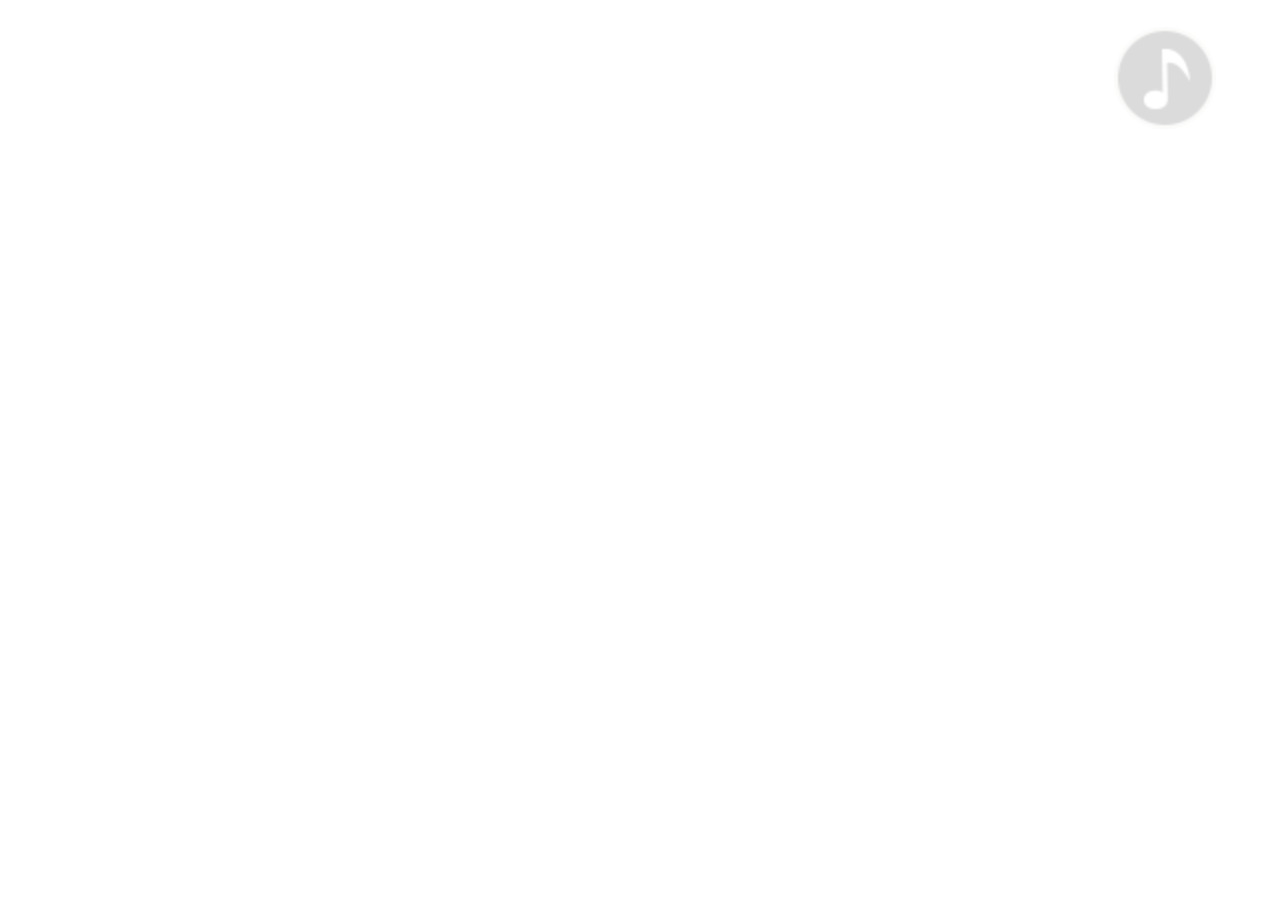
==== commit 85506f01: "add" ====
--- a/cst_first/aboutUs.html
+++ b/cst_first/aboutUs.html
@@ -20,8 +20,8 @@
 	  您的浏览器不支持音频播放。
 	</audio>-->
 	<audio autoplay preload="auto" loop="loop" id="audio">
-		<source src="music/ai.mp3" type="audio/mpeg" />
-		<source src="music/ai.ogg" type="audio/ogg"/>
+		<source src="music/believe.mp3" type="audio/mpeg" />
+		<source src="music/believe.ogg" type="audio/ogg"/>
 	 	您的浏览器不支持音频播放。
 	</audio>
 </div>
@@ -36,7 +36,7 @@
 			<p>深圳市财视通互联网金融有限公司，成立于2015年12月，致力于为中高净值客户搭建一个高端的财富管理、资产配置的金融服务平台。专注于为中高净值客户提供互联网VIP私人银行服务和配置安全稳健的高端综合理财产品，如固定收益类信托、资管、阳光私募基金、私募股权PE/VC，私募债权基金、定向增发基金、本地优质物业并购基金、结构化基金产品、公募基金等。</p><br />
 			<p>财视通，打造人与财富连接的生态圈。我们秉承诚信经营的理念——我们相信诚信即财富，我们相信，财富管理让幸福的旅程走得更远！</p><br />
 			<p>财视通——您的网络私人银行！在这里，您不但可以享受到专业化、多方位、全天候的在线理财投资服务，还能体验到多品类、定制化的理财产品及理财咨询、投研资讯等服务。</p><br />
-			<p>我们真诚希望财视通能成为您财富旅途的中的可靠伴侣，与您携手成就精彩人生；恰如您人生跑道上的私人向导，伴您奔向人生新巅峰！</p>
+			<p>我们真诚希望财视通能成为您财富旅途中的可靠伴侣，与您携手成就精彩人生；恰如您人生跑道上的私人向导，伴您奔向人生新巅峰！</p>
 		</div>
 		<div class="a_se_down">
 			<img src="imgs/about_down.png" alt="" />
@@ -262,8 +262,8 @@
 			<div class="page page3">
 				<div class="pic fl"></div>
 				<div class="tit fl">
-					<p>微信</p>
-					<p>cstjr58</p>
+					<p>网址</p>
+					<p>www.cst58.com</p>
 				</div>
 			</div><!--page3-->
 			<div class="page page4">
--- a/cst_first/css/style.css
+++ b/cst_first/css/style.css
@@ -1,11 +1,13 @@
 @charset "utf-8";
 
+
+/*-----------------------------  关于我们     ---------------------------*/
 /*public*/
 .music { width: .6rem; height: .6rem; position: fixed; top: 3%; right: 5%; z-index: 999;}
 .music_start { background: url(../imgs/music.png); background-size: contain; animation: play 1.2s linear infinite; -webkit-animation: play 1.2s linear infinite;}
-.music_stop { background: url(../imgs/music_stop.png); background-size: contain;}
+.music_stop { background: url(../imgs/music.png); background-size: contain;}
 #fullPage {position: relative;}
-.section {width: 100%; height: 100%; background: url(../imgs/about_bg.jpg); background-size: cover; position: relative;}
+.section {width: 100%; height: 100%; background: url(../imgs/about_bg.jpg); background-size: cover; position: relative; overflow: hidden;}
 .a_se_down { width:.34rem; height: .2rem; position: absolute; left: 49%; bottom: 5%; animation: down .8s ease-out infinite alternate; -webkit-animation: down .8s ease-out infinite alternate;}
 @keyframes down{
 	from{transform: translateY(0);}
@@ -34,8 +36,9 @@
 .a_se1_tit .line { width: 100%; height: 2px; margin: .1rem auto; background-color: #ffd800;}
 .a_se1_tit p { font-size: .2rem; line-height: 2; color: #FFFFFF; text-indent: 2em; letter-spacing: 1px;}
 
+
 /*section2*/
-.a_se2_bgh { width: 2.73rem; height: 3.05rem; background: url(../imgs/about_2_bg_head.png); background-size: cover; position: absolute; right: 50px; top: 30px; font-size: .4rem; text-align: center; line-height: 3.05rem; color: #FFFFFF; }
+.a_se2_bgh { width: 2.73rem; height: 3.05rem; background: url(../imgs/about_2_bg_head.png); background-size: cover; position: absolute; right: 50px; top: 30px; font-size: .4rem; text-align: center; line-height: 3.05rem; color: #FFFFFF;}
 .a_se2_bg { width: 6.5rem; height: 9.14rem; background: url(../imgs/about_2_bg.png); background-size: cover; position: absolute; top: 20%; left: 0;}
 .a_se2_main { width: 100%; position: absolute; top: 25%; left: 0;}
 .a_se2_main .line { float: left; width: 25%; height: 2.2rem; padding-top: .5rem;}
@@ -43,18 +46,54 @@
 .a_se2_main .right { float: left; height: 2.7rem; width: 75%;}
 .a_se2_main .right .tit { width: 1rem; height: 1rem; border: 2px solid #ffd800; border-radius: 50%; font-size: .34rem; text-align: center; line-height: 1rem; color: #ffd800; margin-bottom: .2rem;}
 .a_se2_main .right p { font-size: .24rem; line-height: 1.5; color: #FFFFFF;}
+/*active*/
+.active .a_se2_bgh { animation: shake 1s;}
+@keyframes shake{
+	20%{
+		-webkit-transform: rotate(-25deg);
+		transform: rotate(-25deg);
+	}
+	30%{
+		-webkit-transform: rotate(20deg);
+		transform: rotate(20deg);
+	}
+	40%{
+		-webkit-transform: rotate(-15deg);
+		transform: rotate(-15deg);
+	}
+	60%{
+		-webkit-transform: rotate(10deg);
+		transform: rotate(10deg);
+	}
+	80%{
+		-webkit-transform: rotate(-5deg);
+		transform: rotate(-5deg);
+	}
+	100%{
+		-webkit-transform: rotate(0);
+		transform: rotate(0);
+	}
+}
+.a_se2_main .page { -webkit-transform: translateY(-2000px); transform: translateY(-2000px); opacity: 0;}
+.active .a_se2_main .page { -webkit-transform: translateY(0); transform: translateY(0); opacity: 1;}
+.a_se2_main .page:nth-child(1){ transition: all .8s;}
+.a_se2_main .page:nth-child(2){ transition: all .8s .8s;}
+.a_se2_main .page:nth-child(3){ transition: all .8s 1.6s;}
 
 /*section3*/
 .a_se3_bgh { top: 0; right: 20px;}
 .a_se3_main { position: absolute; left: 0; bottom: 5%;}
 .a_se3_main .page { width: 6.5rem; height: 1.6rem; padding-top: .1rem; margin-bottom: .4rem;}
-.a_se3_main .page:nth-child(odd) {background: rgba(224,203,118,.17);}
-.a_se3_main .page:nth-child(even) {background: rgba(255,255,255,.17);}
+.a_se3_main .page:nth-child(odd) {background: rgba(224,203,118,.17); transform: translateX(1000px); -webkit-transform: translateX(1000px); opacity: 0; -webkit-transition: all .8s; transition: all .8s;}
+.a_se3_main .page:nth-child(even) {background: rgba(255,255,255,.17); transform: translateX(-1000px); -webkit-transform: translateX(-1000px); opacity: 0; -webkit-transition: all .8s; transition: all .8s;}
 .a_se3_main .pic { float: left; width: 1.4rem; height: 1.4rem; border: 2px solid #ffd800; border-radius: 50%;  background: url(../imgs/about_3_page1.jpg); background-size: contain; margin: 0 .3rem 0 .2rem;}
 .a_se3_main .tit { float: left; width: 4.6rem; overflow: hidden;}
 .a_se3_main .tit h3 { font-size: .24rem; line-height: 1.5; color: #ffd800;}
 .a_se3_main .tit p { font-size: .2rem; line-height: 1.5; color: #FFFFFF;}
 .a_se3_main .right { float: right; width: .13rem; height: .25rem; margin-right: 10px; margin-top: .55rem; display: none;}
+/*active*/
+.active .a_se3_main .page:nth-child(odd) { transform: translateX(0); -webkit-transform: translateX(0); opacity: 1;}
+.active .a_se3_main .page:nth-child(even) { transform: translateX(0); -webkit-transform: translateX(0); opacity: 1;}
 
 /*section4*/
 .a_se3_main .pic2 {background: url(../imgs/about_3_page2.jpg); background-size: contain;}
@@ -71,7 +110,7 @@
 .a_se4_main_in h2 span { font-size: .26rem;}
 .a_se4_main_in h4 { font-size: .24rem; color: #ffd800; line-height: 2; margin-left: 1.4rem}
 .a_se4_main_in .line { width: 100%; height: 2px; background-color: #FFFFFF; margin: .1rem 0;}
-.a_se4_main_in p { font-size: .24rem; line-height: 2; color: #FFFFFF;}
+.a_se4_main_in p { font-size: .24rem; line-height: 2; text-indent: 2em; color: #FFFFFF;}
 
 .a_se4_main_in .page2 .pic {background: url(../imgs/about_3_page2.jpg) no-repeat center top; background-size: cover;}
 .a_se4_main_in .page3 .pic {background: url(../imgs/about_3_page4.jpg) no-repeat center top; background-size: cover;}
@@ -80,58 +119,50 @@
 
 
 /*section5*/
-.a_se5_bgh { width: 3.04rem; height: 2.96rem; padding-left: 1.1rem; background: url(../imgs/about_4_bg1.png) no-repeat; background-size: cover; font-size: .3rem; line-height: 2.96rem; color: #FFFFFF; position: absolute; top: 0; right: 0;}
+.a_se5_bgh { width: 3.04rem; height: 2.96rem; padding-left: 1.1rem; background: url(../imgs/about_4_bg1.png) no-repeat; background-size: cover; font-size: .3rem; line-height: 2.96rem; color: #FFFFFF; position: absolute; top: 0; right: 0; -webkit-transform: translateX(500px); transform: translateX(500px); opacity: 0; transition: all .5s;}
 .a_se5_bgb { width: 4.68rem; height: 10.12rem; background: url(../imgs/about_4_bg2.png); background-size: cover; position: absolute; top: 0; left: 0; z-index: 1;}
 .a_se5_main { width: 90%; position: absolute; top: 12%; left: 3%; z-index: 2;}
-.a_se5_main .page { width: 3.62rem; height: 1.8rem; border-radius: 5px; margin-bottom: .2rem;}
-.a_se5_main .page1 { background: url(../imgs/about_5_bg1.jpg); background-size: cover;}
-.a_se5_main .page2 { background: url(../imgs/about_5_bg2.jpg); background-size: cover;}
-.a_se5_main .page3 { background: url(../imgs/about_5_bg3.jpg); background-size: cover;}
-.a_se5_main .page4 { background: url(../imgs/about_5_bg4.jpg); background-size: cover;}
-.a_se5_main .page5 { background: url(../imgs/about_5_bg5.jpg); background-size: cover;}
+.a_se5_main .page { width: 3.62rem; height: 1.8rem; border-radius: 5px; margin-bottom: .2rem; -webkit-transform: scale(.2,.2); transform: scale(.2,.2); opacity: 0;}
+.a_se5_main .page1 { background: url(../imgs/about_5_bg1.jpg); background-size: cover; -webkit-transition: all .3s; transition: all .3s;}
+.a_se5_main .page2 { background: url(../imgs/about_5_bg2.jpg); background-size: cover; -webkit-transition: all .3s .3s; transition: all .3s .3s;}
+.a_se5_main .page3 { background: url(../imgs/about_5_bg3.jpg); background-size: cover; -webkit-transition: all .3s .6s; transition: all .3s .6s;}
+.a_se5_main .page4 { background: url(../imgs/about_5_bg4.jpg); background-size: cover; -webkit-transition: all .3s .9s; transition: all .3s .9s;}
+.a_se5_main .page5 { background: url(../imgs/about_5_bg5.jpg); background-size: cover; -webkit-transition: all .3s 1.2s; transition: all .3s 1.2s;}
+/*active*/
+.active .a_se5_main .page { -webkit-transform: scale(1,1); transform: scale(1,1); opacity: 1;}
+.active .a_se5_bgh {-webkit-transform: translateX(0); transform: translateX(0); opacity: 1;}
 
 /*section6*/
-.a_se6_bgh { width: 3.04rem; height: 2.96rem; padding-left: 1.1rem; background: url(../imgs/about_4_bg1.png) no-repeat; background-size: cover; font-size: .3rem; line-height: 2.96rem; color: #FFFFFF; position: absolute; top: 5%; right: 0;}
-.a_se6_bg1 { width: 7.04rem; height: 7.21rem; background: url(../imgs/about_6_bg1.png) no-repeat; background-size: cover; position: absolute; top: 20%; left: 50%; transform: translateX(-50%);}
+.a_se6_bgh { width: 3.04rem; height: 2.96rem; padding-left: 1.1rem; background: url(../imgs/about_4_bg1.png) no-repeat; background-size: cover; font-size: .3rem; line-height: 2.96rem; color: #FFFFFF; position: absolute; top: 5%; right: 0; -webkit-transform: translateX(500px); transform: translateX(500px); opacity: 0; transition: all .5s;}
+.a_se6_bg1 { width: 7.04rem; height: 7.21rem; background: url(../imgs/about_6_bg1.png) no-repeat; background-size: cover; position: absolute; top: 20%; left: 2.5%; -webkit-transform: scale(.2,.2); transform: scale(.2,.2); transition: all 1s; opacity: 0;}
 .a_se6_bg2 { width: 100%; height: .2rem; background: url(../imgs/about_6_bg2.png) no-repeat; background-size: cover; position: absolute; left: 0; bottom: 10%;}
+/*active*/
+.active .a_se6_bgh {-webkit-transform: translateX(0); transform: translateX(0); opacity: 1;}
+.active .a_se6_bg1 {-webkit-transform: scale(1,1); transform: scale(1,1); opacity: 1;}
 
 /*section7*/
-.a_se7_bgh { width: 2.73rem; height: 3.05rem; background: url(../imgs/about_2_bg_head.png); background-size: cover; position: absolute; right: 10px; top: 20px; font-size: .4rem; text-align: center; line-height: 3.05rem; color: #FFFFFF; }
+.a_se7_bgh { width: 2.73rem; height: 3.05rem; background: url(../imgs/about_2_bg_head.png); background-size: cover; position: absolute; right: 10px; top: 20px; font-size: .4rem; text-align: center; line-height: 3.05rem; color: #FFFFFF; -webkit-transform: scale(.2,.2); transform: scale(.2,.2); transition: all .6s; opacity: 0; }
 .a_se7_bg { width: 6.5rem; height: 9.14rem; background: url(../imgs/about_2_bg.png); background-size: cover; position: absolute; top: 10%; left: 0;}
 .a_se7_main { width: 100%; position: absolute; left: 0; bottom: 10%;}
-.a_se7_main .page { height: 1.2rem; padding: .2rem 0 0 .25rem; margin-bottom: .3rem; background: rgba(255,216,0,.3);}
+.a_se7_main .page { height: 1.2rem; padding: .2rem 0 0 .25rem; margin-bottom: .3rem; background: rgba(255,216,0,.3); -webkit-transform: translateX(-1000px); transform: translateX(-1000px); opacity: 0;}
 .a_se7_main .pic { width: .8rem; height: .8rem; margin-right: .2rem;}
 .a_se7_main .tit p { font-size: .28rem; line-height: 1.5; color: #FFFFFF;}
-.a_se7_main .code { width: 4.14rem; height: 2.27rem; background: url(../imgs/about_7_code.png) no-repeat; background-size: cover; margin: 0 auto;}
+.a_se7_main .code { width: 4.14rem; height: 2.27rem; background: url(../imgs/about_7_code.png) no-repeat; background-size: cover; margin: 0 auto; opacity: 0; transition: all 3s 1.5s;}
 
-.a_se7_main .page1 { width: 55%;}
+.a_se7_main .page1 { width: 55%; transition: all .3s;}
 .a_se7_main .page1 .pic { background: url(../imgs/about_7_page1.png) no-repeat; background-size: cover;}
-.a_se7_main .page2 { width: 65%;}
+.a_se7_main .page2 { width: 65%; transition: all .3s .3s;}
 .a_se7_main .page2 .pic { background: url(../imgs/about_7_page2.png) no-repeat; background-size: cover;}
-.a_se7_main .page3 { width: 75%;}
+.a_se7_main .page3 { width: 75%; transition: all .3s .6s;}
 .a_se7_main .page3 .pic { background: url(../imgs/about_7_page3.png) no-repeat; background-size: cover;}
-.a_se7_main .page4 { width: 85%;}
+.a_se7_main .page4 { width: 85%; transition: all .3s .9s;}
 .a_se7_main .page4 .pic { background: url(../imgs/about_7_page4.png) no-repeat; background-size: cover;}
-.a_se7_main .page5 { width: 95%;}
+.a_se7_main .page5 { width: 95%; transition: all .3s 1.2s;}
 .a_se7_main .page5 .pic { background: url(../imgs/about_7_page5.png) no-repeat; background-size: cover;}
-
-/*动效*/
-
-
-
-
-
-
-
-
-
-
-
-
-
-
-
-
+/*active*/
+.active .a_se7_bgh { -webkit-transform: scale(1,1); transform: scale(1,1); opacity: 1;}
+.active .a_se7_main .page { -webkit-transform: translateX(0); transform: translateX(0); opacity: 1;}
+.active .a_se7_main .code { opacity: 1;}
 
 
 
